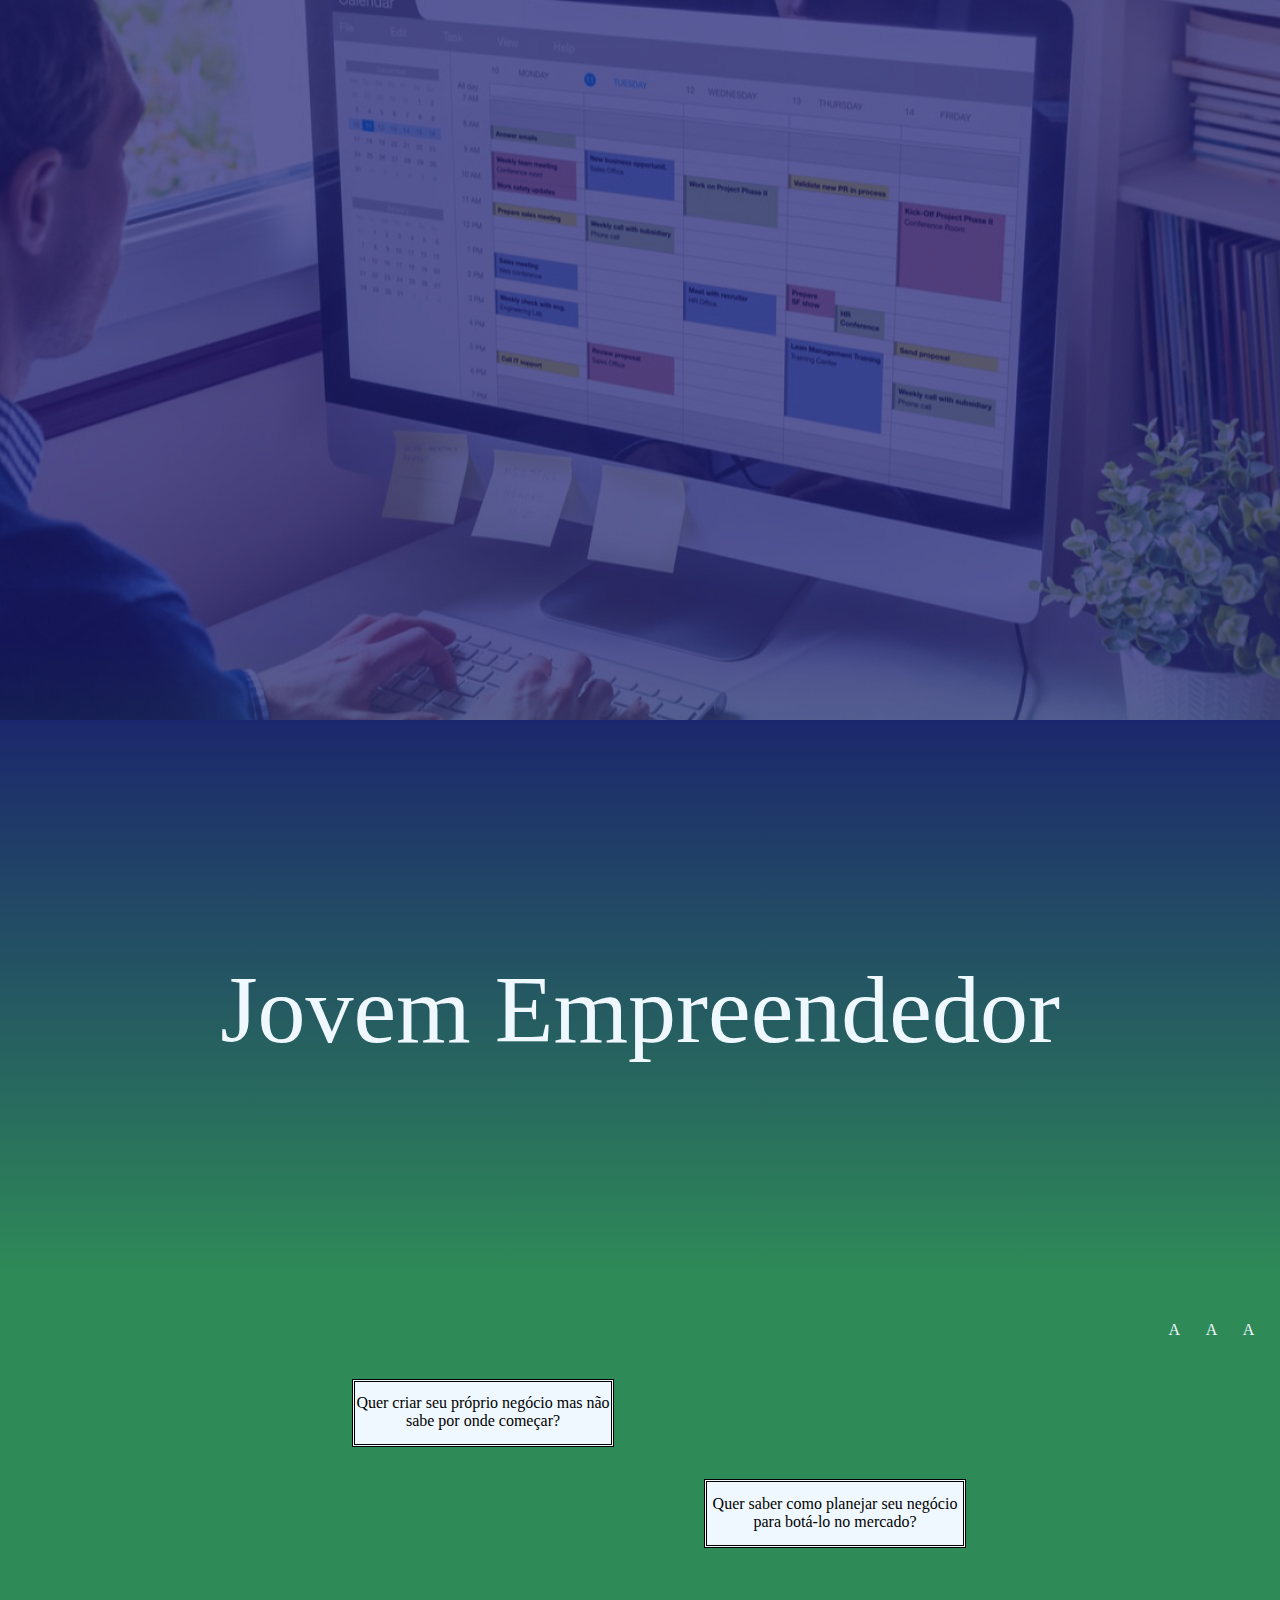
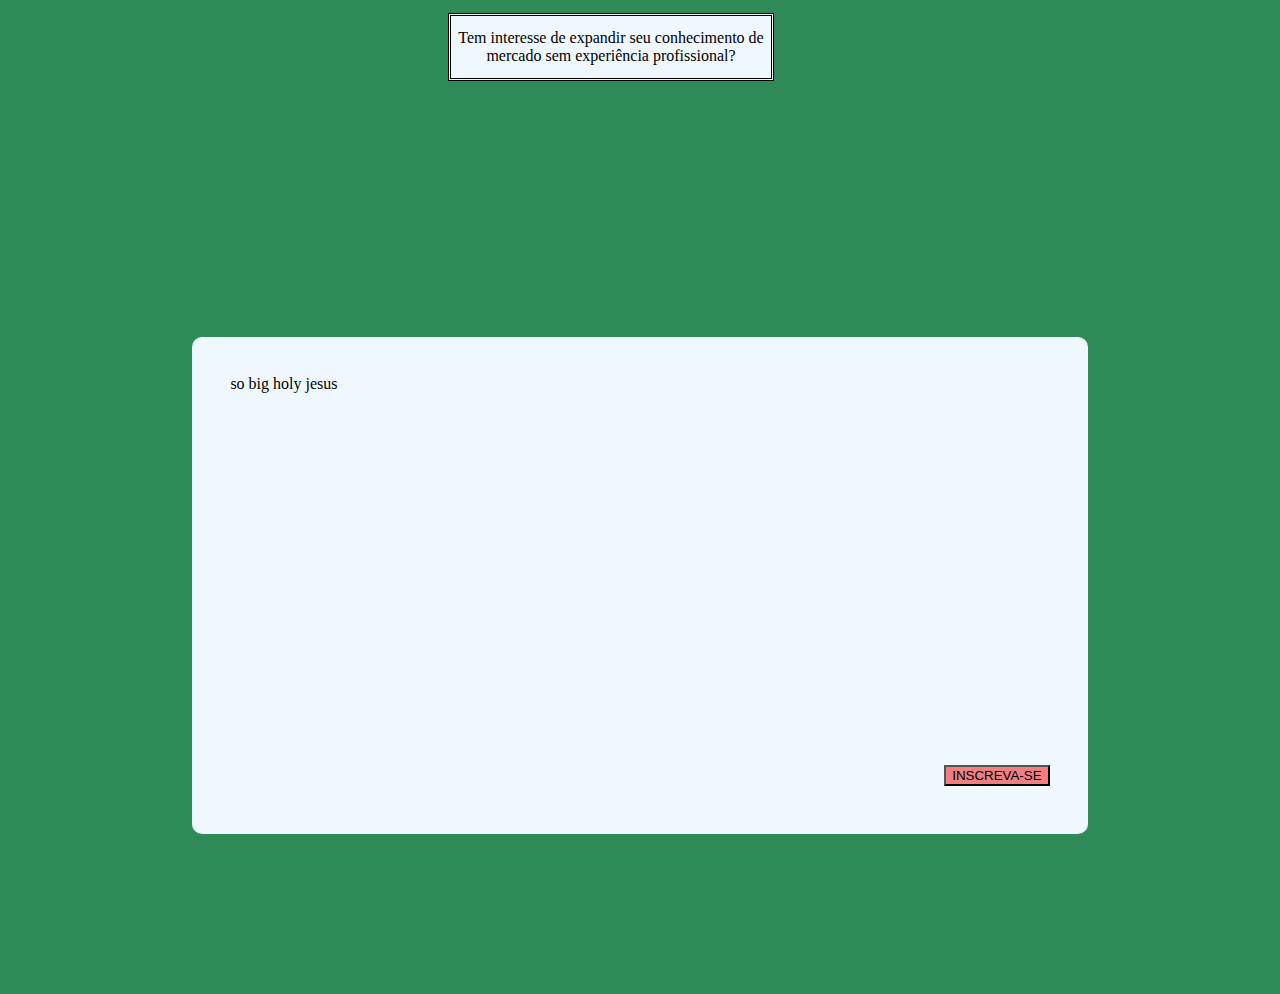
==== index.html @ d76fa829 "Add files via upload" ====
<!DOCTYPE html>
<html>
<head>
<link rel="stylesheet" href="style.css">
</head>
<body>
	<div id="page1">
		<img src="src/slide1.jpg">
		<title>JE</title>
		<div id="titulo">Jovem Empreendedor</div>
		<div id="logoIFC" class="logo"> A </div>
		<div id="logoFAPESC"class="logo"> A </div>
		<div id="logoIFCRIA"class="logo"> A </div>
	
	</div>
	<div id="page2">
		<div id="textbox1" class="textbox">
		Quer criar seu próprio negócio mas não sabe por onde começar?
		</div>
		<div id="textbox2" class="textbox">
		Quer saber como planejar seu negócio para botá-lo no mercado?
		</div>
		<div id="textbox3" class="textbox">
		Tem interesse de expandir seu conhecimento de mercado sem experiência profissional?
		</div>
		
	</div>
	<div id="page3">
	<div id="bigtextbox">
	
	so big holy jesus
	<button id="insc"> INSCREVA-SE </BUTTON>
	</div>
	</div>
</body>
</html>
---- style.css ----
* {
  margin-top: 0;
  margin-bottom: 0;
  margin-right: 0;
  margin-left: 0;
}

body {
  background-color: red;

}

#page1 {
	position:relative;
  background-image: linear-gradient(MidnightBlue, MidnightBlue, SeaGreen);;
  height: 1280px;
  width: 100%;
  	display:inline-block;
}

img {
	opacity: 0.3;

}

/*
  animation-name: slide;
  animation-duration: 12s;

@keyframes slide {
  0%   {background-image: url("src/slide1.jpg");}
  25%  {background-image: url("src/slide2.jpg");}
  50%  {background-image: url("src/slide3.jpg");}
  100% {background-image: url("src/slide1.jpg");}
}*/


#page2 {
  background-color:SeaGreen;
  height: 657px;
  width: 100%;
  	position:static;
}

#page3 {
  background-color:SeaGreen;
  height: 657px;
  width: 100%;
  	position:static;
}

#titulo {
	color: aliceblue;
	  text-align: center;
	  padding-top: 18%;
	  font-size: 600%;
	  position: sticky;
	  z-index:2;
}

.logo{
		color: aliceblue;
		margin-right: 2%;
		DISPLAY: INLINE-BLOCK;
		float: right;
		margin-top: 20%;
	}

.textbox {
 position:relative;
 background-color: aliceblue; 
 width: 20%;
 height: 7.5%;
 border-style: double;
 display: flex;
 text-align: center;
  padding-top: 1%;
}


#textbox1 {	
	left: 27.5%;
	top:15%;

}
	
#textbox2 {	
	left: 55%;
	top:20%;

}
	
#textbox3 {	
	left: 35%;
	top:30%;
	width: 25%;
}

#bigtextbox {
	background-color: aliceblue;
	margin-bottom: 15%;
	margin-left: 15%;
	margin-right: 15%;
	width: 64%;
	height: 64%;
	padding: 3%;
	border-radius: 10px;
}

#insc {
	float: right;
	margin-top: 47.5%;
	background-color: lightcoral;
	 transition-duration: 0.4s;
	   cursor: pointer;
}

#insc:hover {
	 box-shadow: 2px 2px 5px black;
}

#insc:active {
	box-shadow: none;

}
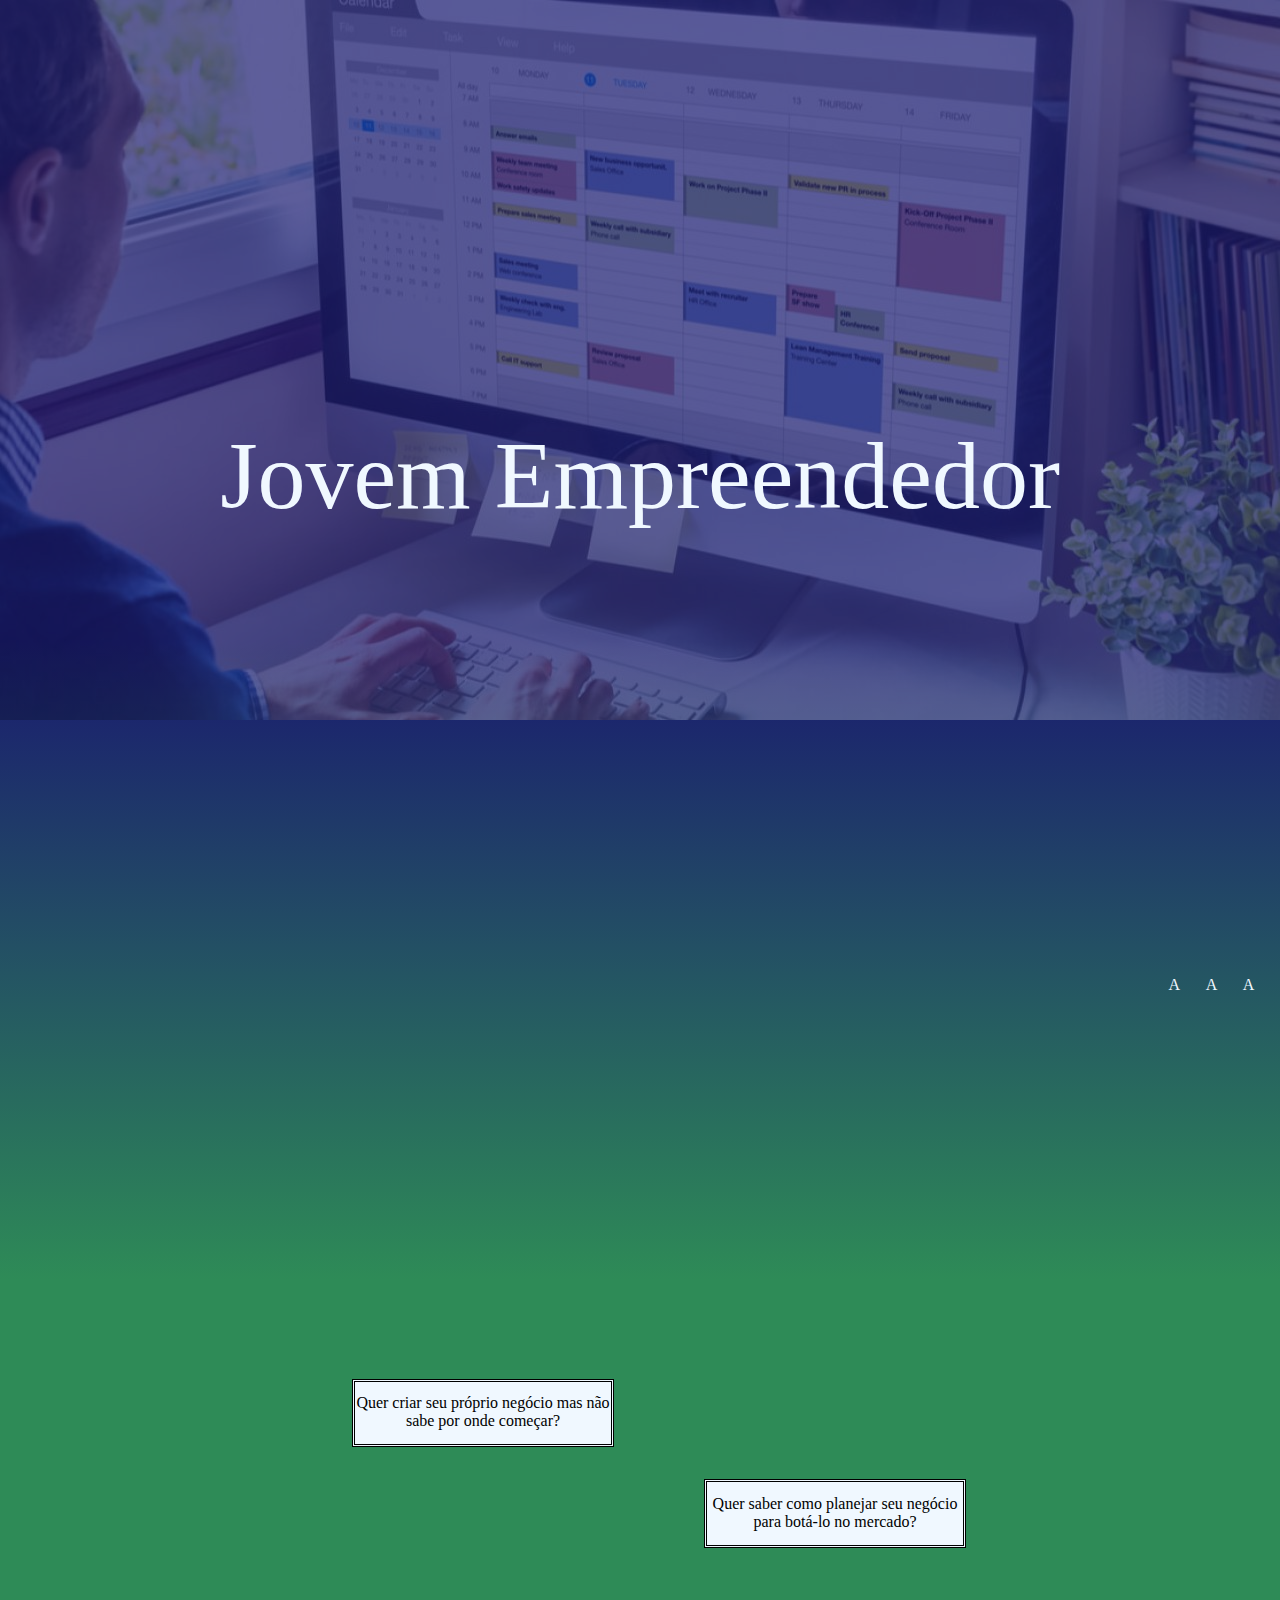
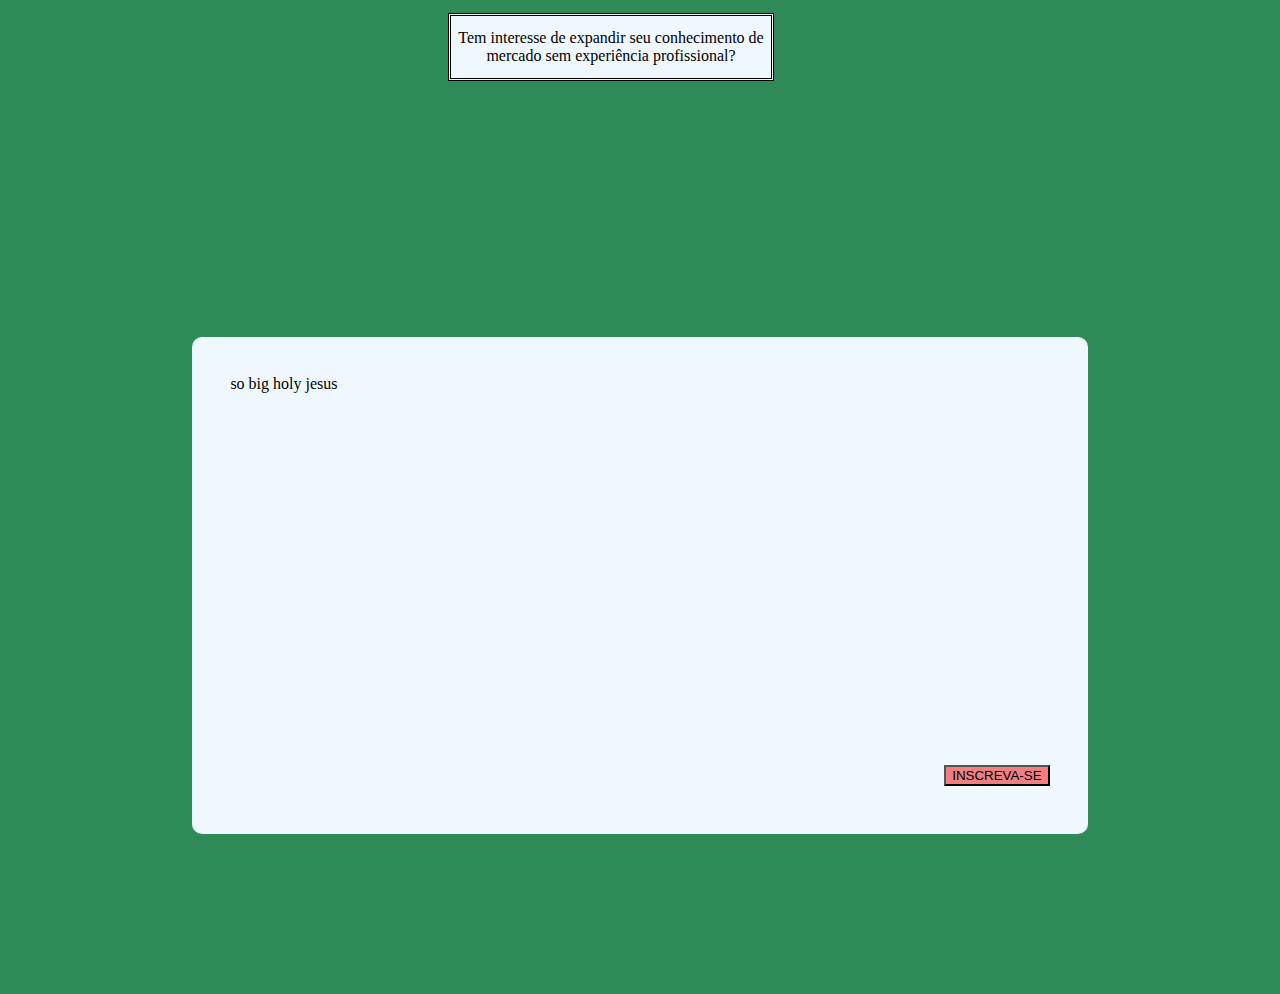
==== commit 5283d504: "Add files via upload" ====
--- a/index.html
+++ b/index.html
@@ -2,12 +2,15 @@
 <html>
 <head>
 <link rel="stylesheet" href="style.css">
+<title>JE</title>
 </head>
 <body>
 	<div id="page1">
-		<img src="src/slide1.jpg">
-		<title>JE</title>
-		<div id="titulo">Jovem Empreendedor</div>
+		<div class="img">
+			<img src="src/slide1.jpg">
+			
+			<div id="titulo">Jovem Empreendedor</div>
+		</div>
 		<div id="logoIFC" class="logo"> A </div>
 		<div id="logoFAPESC"class="logo"> A </div>
 		<div id="logoIFCRIA"class="logo"> A </div>
--- a/style.css
+++ b/style.css
@@ -12,15 +12,20 @@
 
 #page1 {
 	position:relative;
-  background-image: linear-gradient(MidnightBlue, MidnightBlue, SeaGreen);;
+  background-image: linear-gradient(MidnightBlue, MidnightBlue, SeaGreen);
   height: 1280px;
   width: 100%;
   	display:inline-block;
 }
 
+.img {
+	display: flex;
+	justify-content: center;
+	align-items: center;
+}
+
 img {
 	opacity: 0.3;
-
 }
 
 /*
@@ -54,7 +59,7 @@
 	  text-align: center;
 	  padding-top: 18%;
 	  font-size: 600%;
-	  position: sticky;
+	  position: absolute;
 	  z-index:2;
 }
 
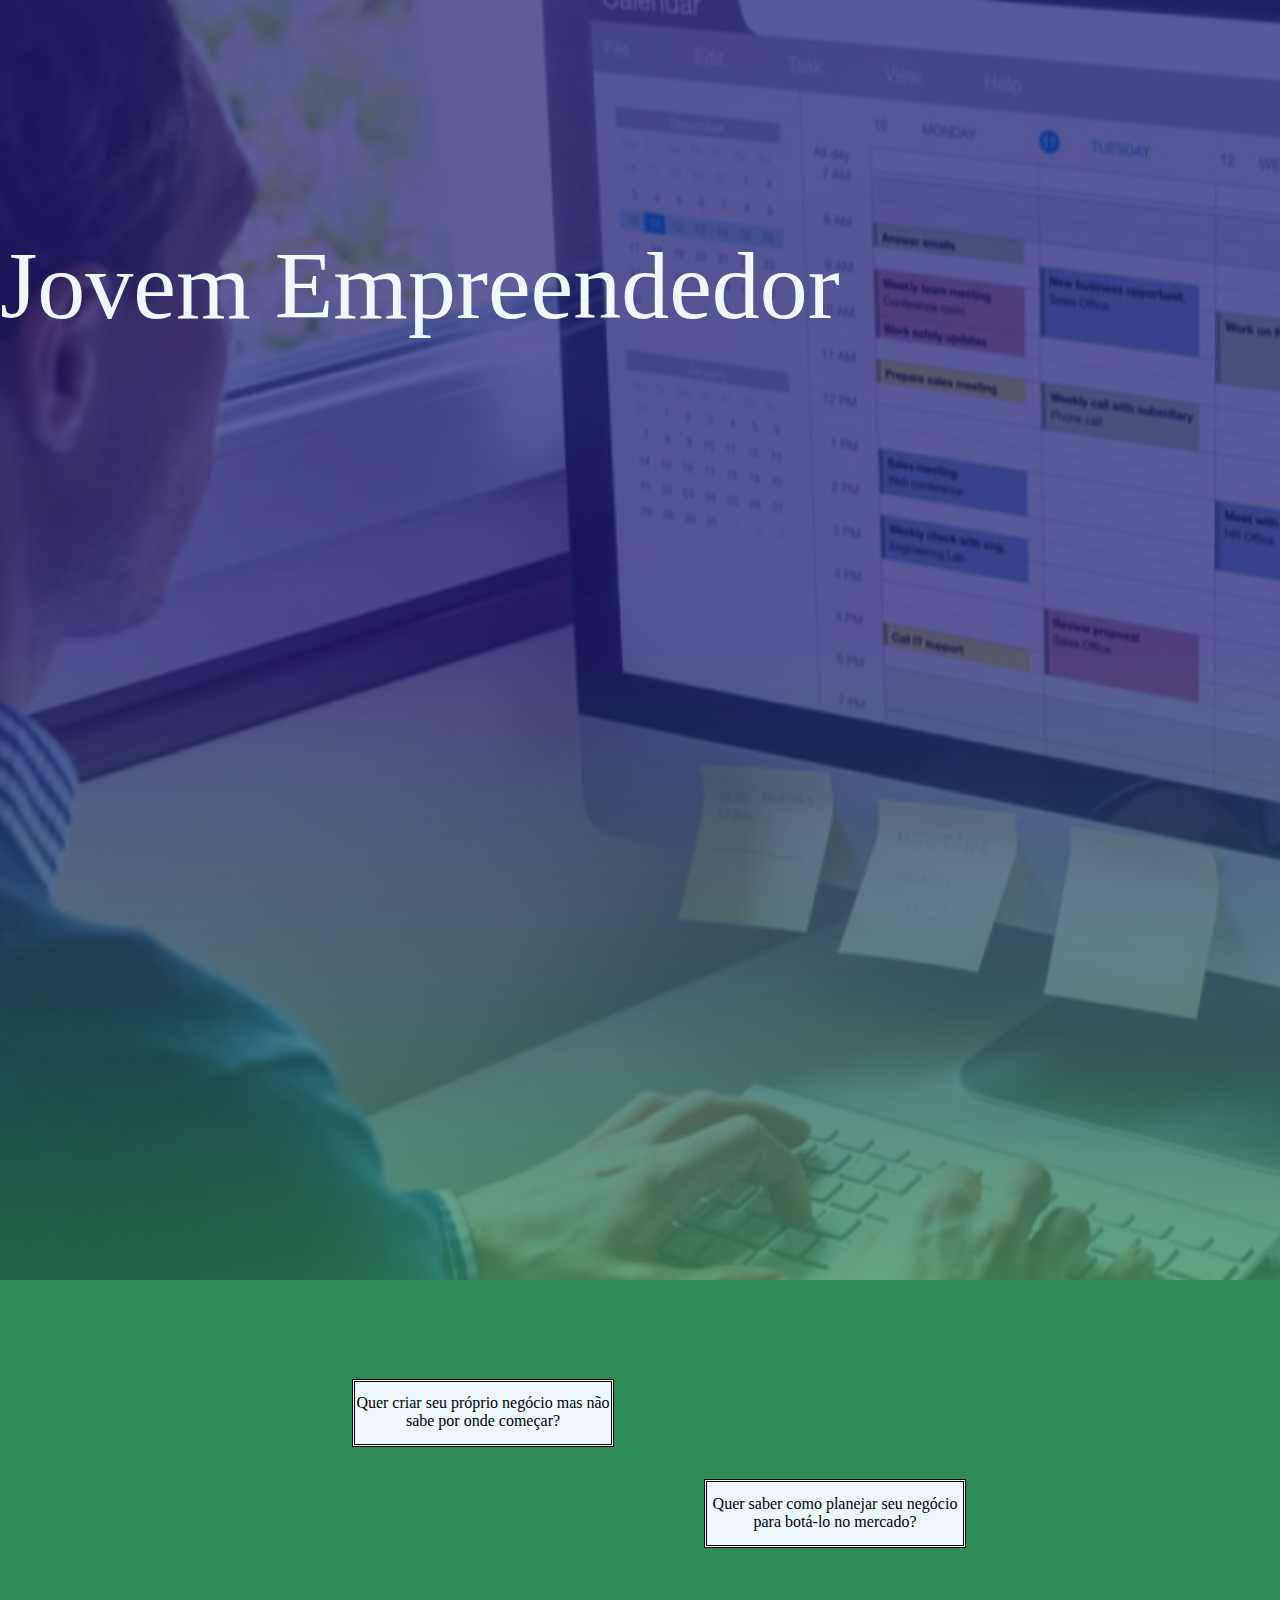
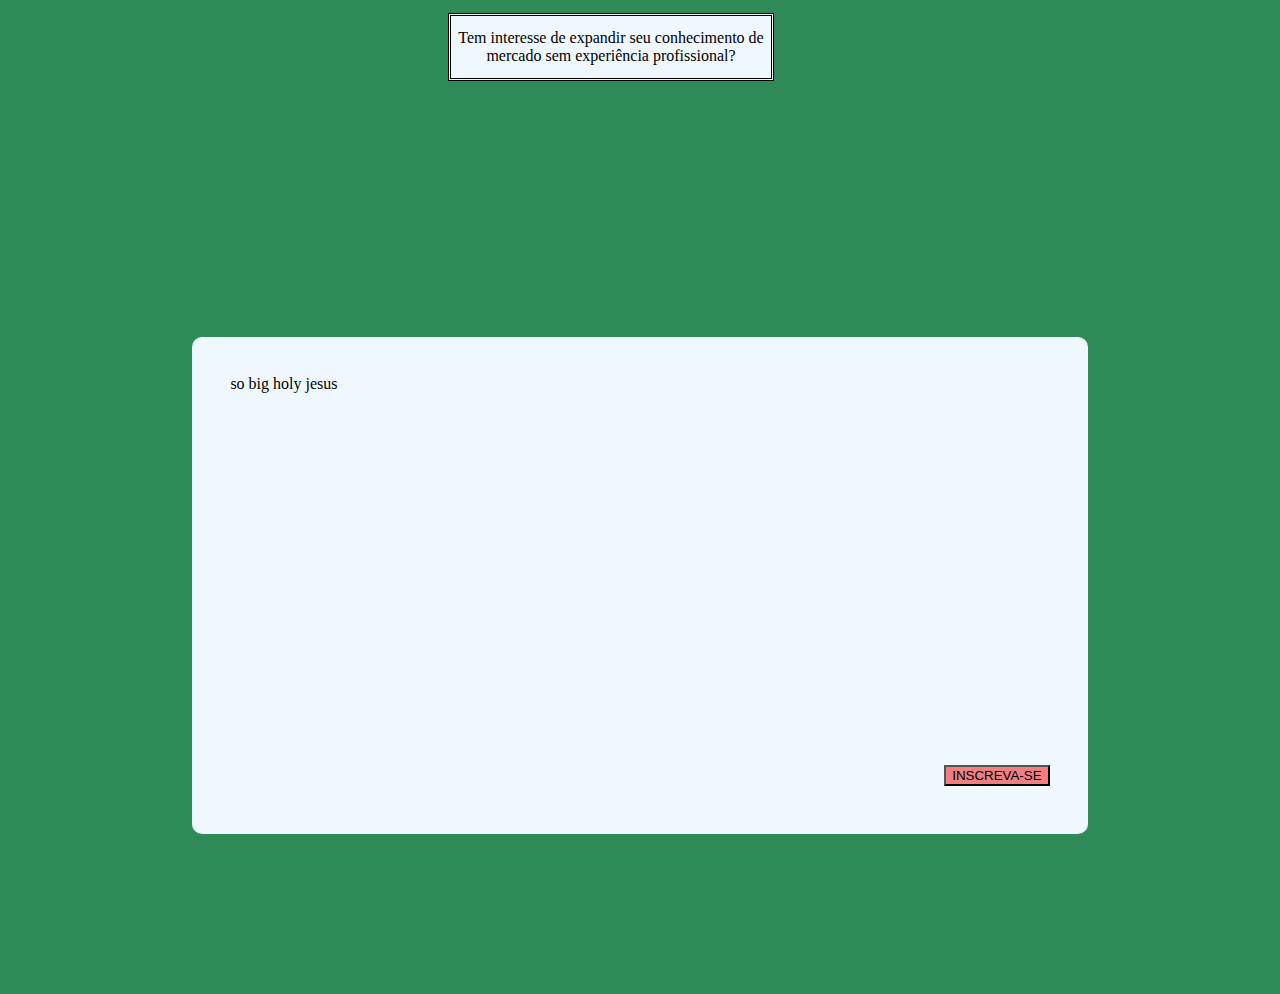
==== commit 3ab75aec: "Add files via upload" ====
--- a/index.html
+++ b/index.html
@@ -6,11 +6,8 @@
 </head>
 <body>
 	<div id="page1">
-		<div class="img">
 			<img src="src/slide1.jpg">
-			
 			<div id="titulo">Jovem Empreendedor</div>
-		</div>
 		<div id="logoIFC" class="logo"> A </div>
 		<div id="logoFAPESC"class="logo"> A </div>
 		<div id="logoIFCRIA"class="logo"> A </div>
--- a/style.css
+++ b/style.css
@@ -15,13 +15,7 @@
   background-image: linear-gradient(MidnightBlue, MidnightBlue, SeaGreen);
   height: 1280px;
   width: 100%;
-  	display:inline-block;
-}
-
-.img {
-	display: flex;
-	justify-content: center;
-	align-items: center;
+  	display:flex;
 }
 
 img {
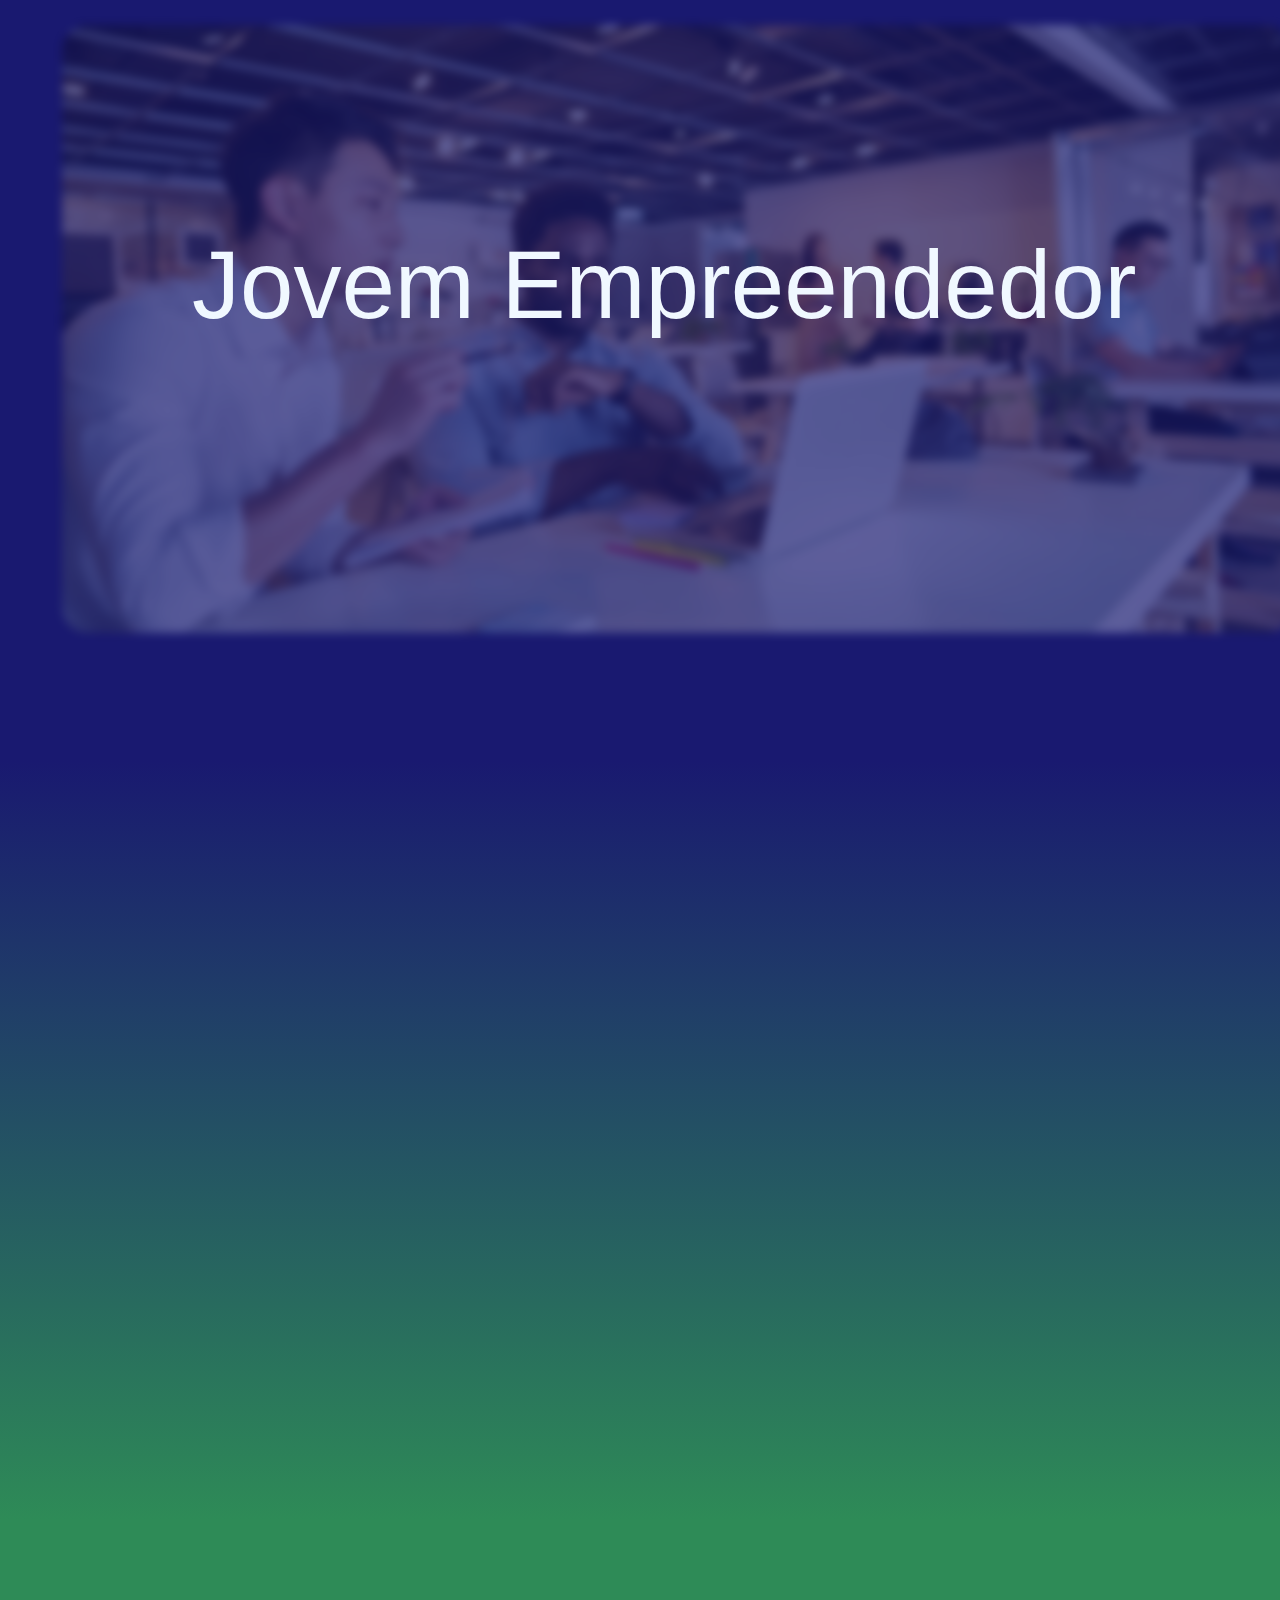
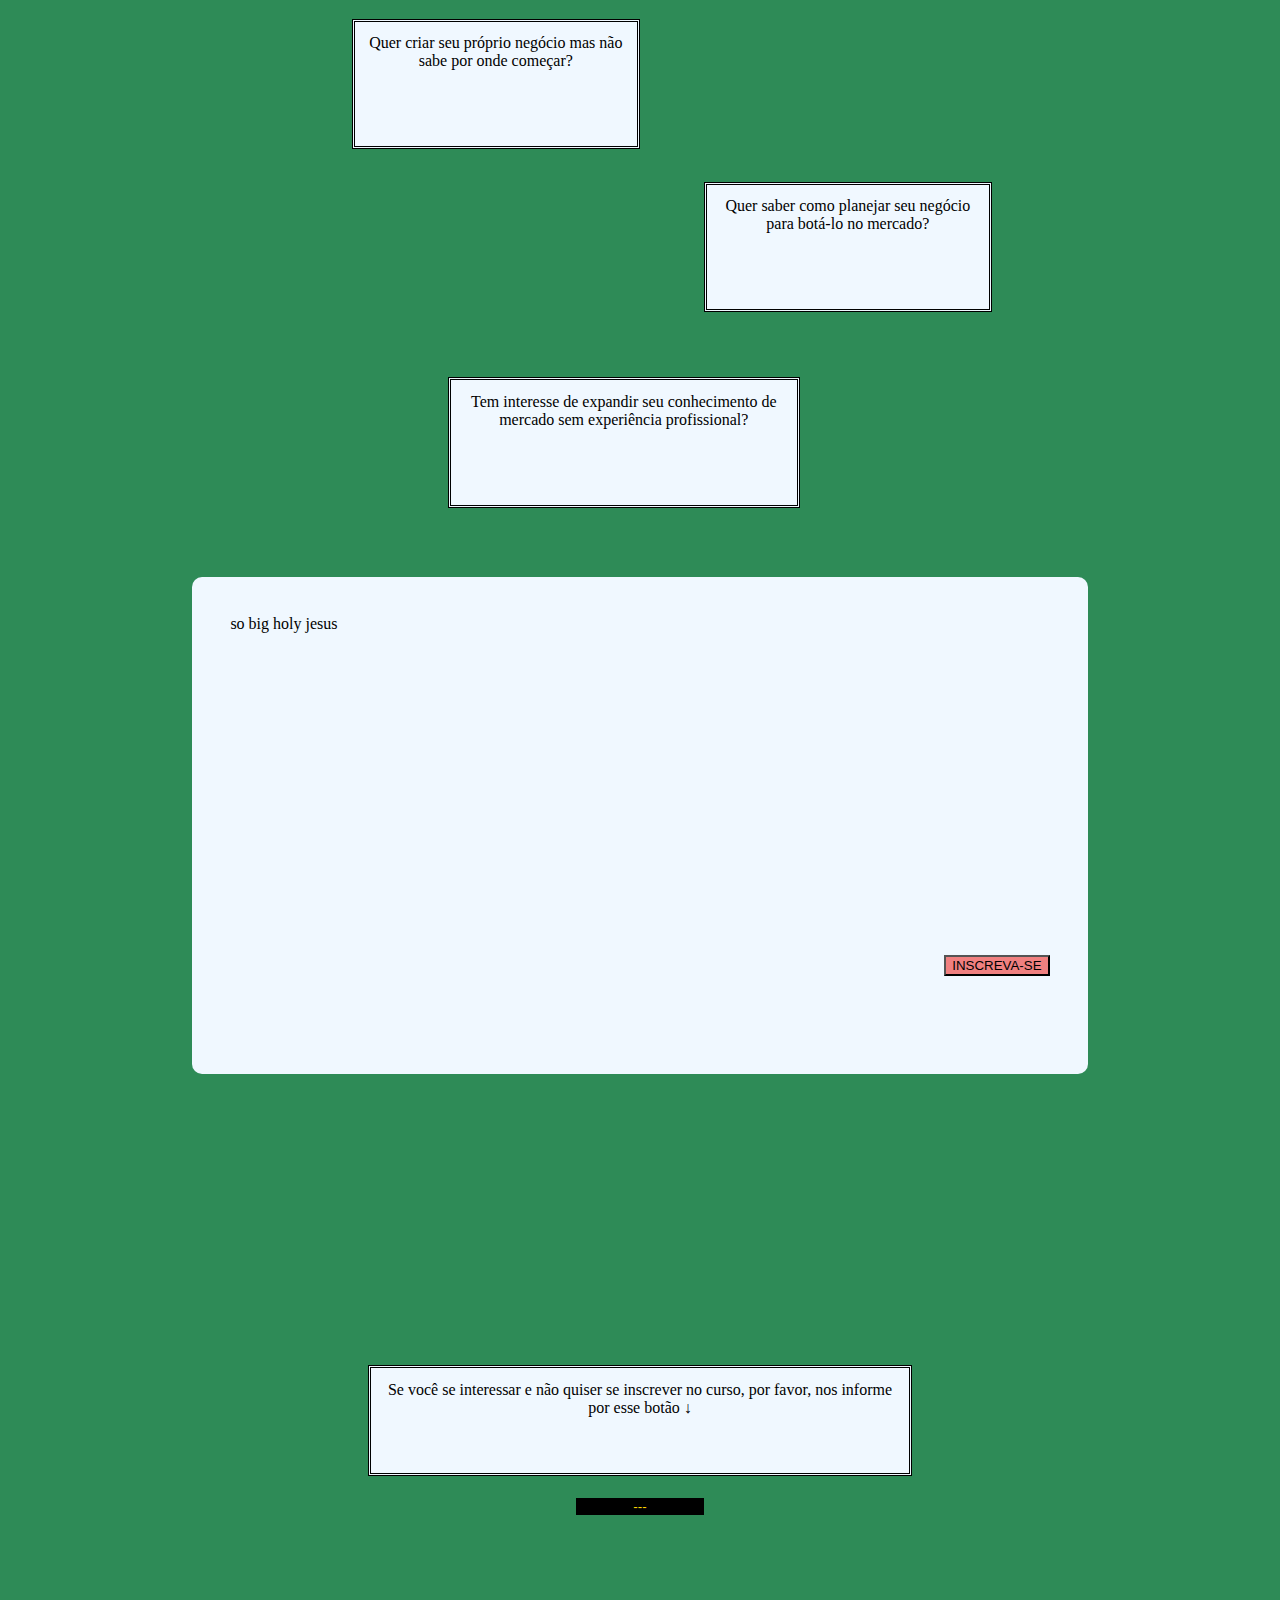
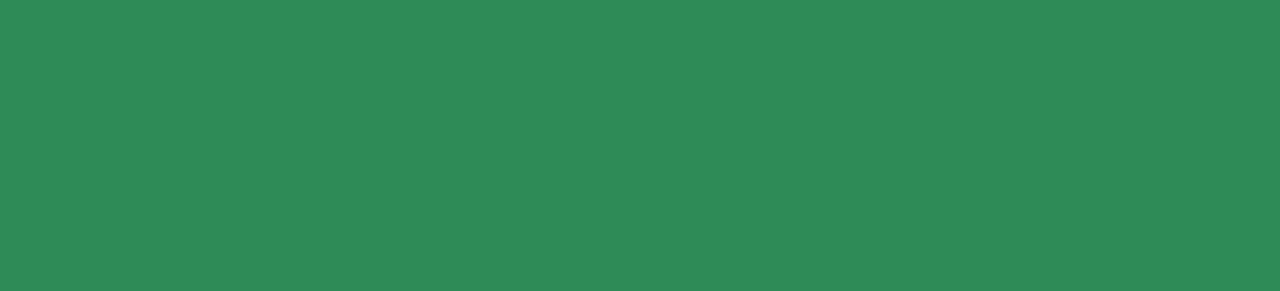
==== commit 1a32b00c: "Add files via upload" ====
--- a/index.html
+++ b/index.html
@@ -1,17 +1,22 @@
 <!DOCTYPE html>
 <html>
 <head>
+<meta charset="UTF-8">
+<meta nome="viewport" content="width=device-width, initial scale=1">
 <link rel="stylesheet" href="style.css">
+<link rel="scriptsheet" href="script.js">
+  <link rel="stylesheet" href="https://www.w3schools.com/w3css/3/w3.css">
+  <link rel="stylesheet" href="https://cdnjs.cloudflare.com/ajax/libs/font-awesome/4.6.3/css/font-awesome.min.css">
 <title>JE</title>
 </head>
 <body>
 	<div id="page1">
-			<img src="src/slide1.jpg">
+	<section>
+			<img src="src/slide3.jpeg" class="mySlides fade">
+			<img src="src/slide2.jpg" class="mySlides fade">
+			<img src="src/slide1.jpg" class="mySlides fade">
+			</section>
 			<div id="titulo">Jovem Empreendedor</div>
-		<div id="logoIFC" class="logo"> A </div>
-		<div id="logoFAPESC"class="logo"> A </div>
-		<div id="logoIFCRIA"class="logo"> A </div>
-	
 	</div>
 	<div id="page2">
 		<div id="textbox1" class="textbox">
@@ -32,5 +37,26 @@
 	<button id="insc"> INSCREVA-SE </BUTTON>
 	</div>
 	</div>
+	<div id="page4">
+	<div id="feedback">
+	Se você se interessar e não quiser se inscrever no curso, por favor, nos informe por esse botão &darr;
+	</div>
+	<button id="feedbutton"> --- </button>
+	</div>
+	<script>
+	let slideIndex = 0;
+showSlides();
+
+function showSlides() {
+  let i;
+  let slides = document.getElementsByClassName("mySlides");
+  for (i = 0; i < slides.length; i++) {
+    slides[i].style.display = "none";
+  }
+  slideIndex++;
+  if (slideIndex > slides.length) {slideIndex = 1}
+  slides[slideIndex-1].style.display = "block";
+  setTimeout(showSlides, 2000); // Change image every 2 seconds
+}</script>
 </body>
 </html>--- a/style.css
+++ b/style.css
@@ -13,26 +13,10 @@
 #page1 {
 	position:relative;
   background-image: linear-gradient(MidnightBlue, MidnightBlue, SeaGreen);
-  height: 1280px;
+  height: 1520px;
   width: 100%;
   	display:flex;
 }
-
-img {
-	opacity: 0.3;
-}
-
-/*
-  animation-name: slide;
-  animation-duration: 12s;
-
-@keyframes slide {
-  0%   {background-image: url("src/slide1.jpg");}
-  25%  {background-image: url("src/slide2.jpg");}
-  50%  {background-image: url("src/slide3.jpg");}
-  100% {background-image: url("src/slide1.jpg");}
-}*/
-
 
 #page2 {
   background-color:SeaGreen;
@@ -48,34 +32,34 @@
   	position:static;
 }
 
+#page4 {
+  background-color:SeaGreen;
+  height: 657px;
+  width: 100%;
+  	position:static;
+}
+
 #titulo {
 	color: aliceblue;
 	  text-align: center;
 	  padding-top: 18%;
+	  padding-left: 15%;
 	  font-size: 600%;
 	  position: absolute;
 	  z-index:2;
+	   font-family: Arial, Helvetica, sans-serif;
 }
-
-.logo{
-		color: aliceblue;
-		margin-right: 2%;
-		DISPLAY: INLINE-BLOCK;
-		float: right;
-		margin-top: 20%;
-	}
 
 .textbox {
  position:relative;
  background-color: aliceblue; 
  width: 20%;
- height: 7.5%;
+ height: 15%;
  border-style: double;
  display: flex;
  text-align: center;
-  padding-top: 1%;
+  padding: 1%;
 }
-
 
 #textbox1 {	
 	left: 27.5%;
@@ -108,7 +92,7 @@
 
 #insc {
 	float: right;
-	margin-top: 47.5%;
+	margin-top: 41.5%;
 	background-color: lightcoral;
 	 transition-duration: 0.4s;
 	   cursor: pointer;
@@ -121,4 +105,49 @@
 #insc:active {
 	box-shadow: none;
 
-}+}
+
+img {
+	opacity: 0.3;
+	height: 40%;
+	width: 1230px;
+	margin-top: 2%;
+	margin-left:5%;
+	border-radius: 25px;
+	filter: blur(5px);
+	display:flex;
+}
+
+#feedback {
+	position:relative;
+ background-color: aliceblue; 
+ width: 40%;
+ height: 12%;
+ border-style: double;
+ display: flex;
+ text-align: center;
+  padding: 1%;
+  margin:auto;
+  top:20%;
+}
+
+#feedbutton {
+	width: 10%;
+	margin-left:45%;
+	margin-top: 12%;
+	background-color: black;
+	color: gold;
+	 transition-duration: 0.4s;
+	   cursor: pointer;
+	   border: none;
+}
+
+
+#feedbutton:hover {
+	 box-shadow: 2px 2px 5px black;
+}
+
+#feedbutton:active {
+	box-shadow: none;
+
+}
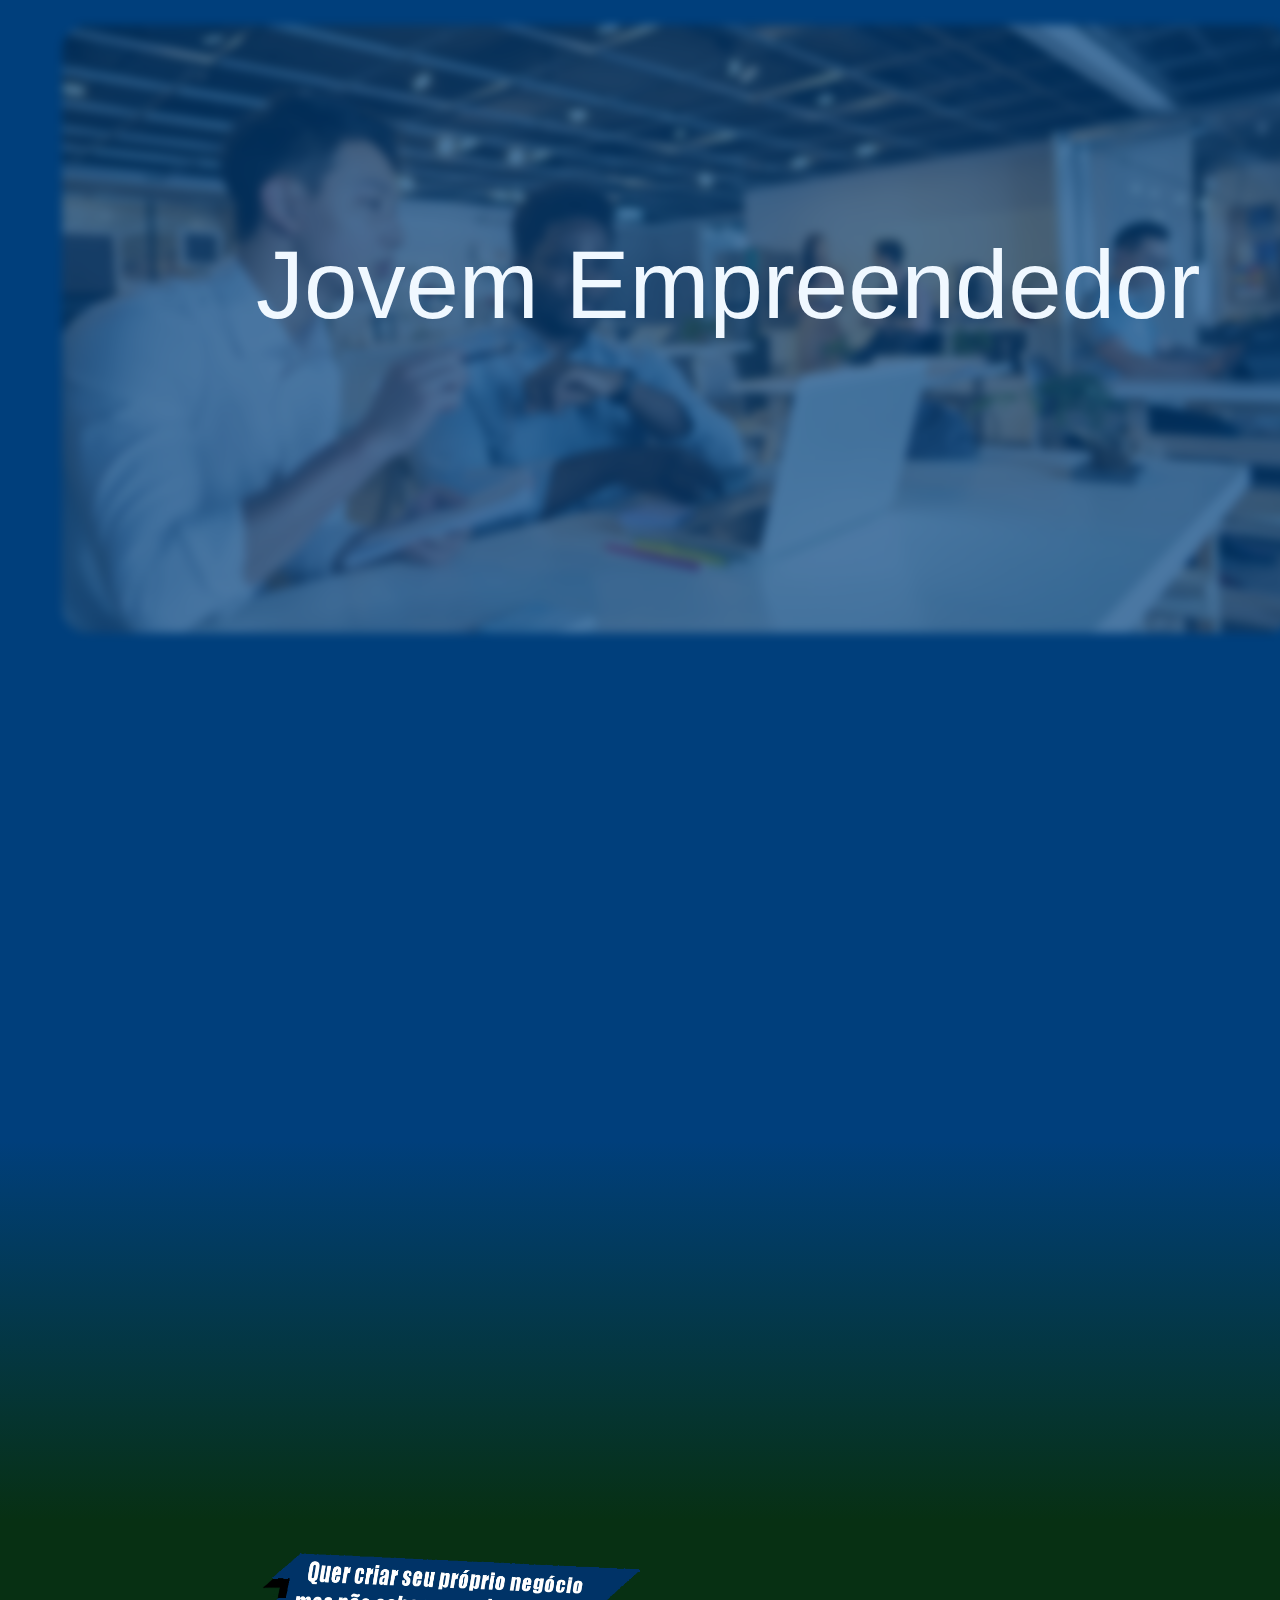
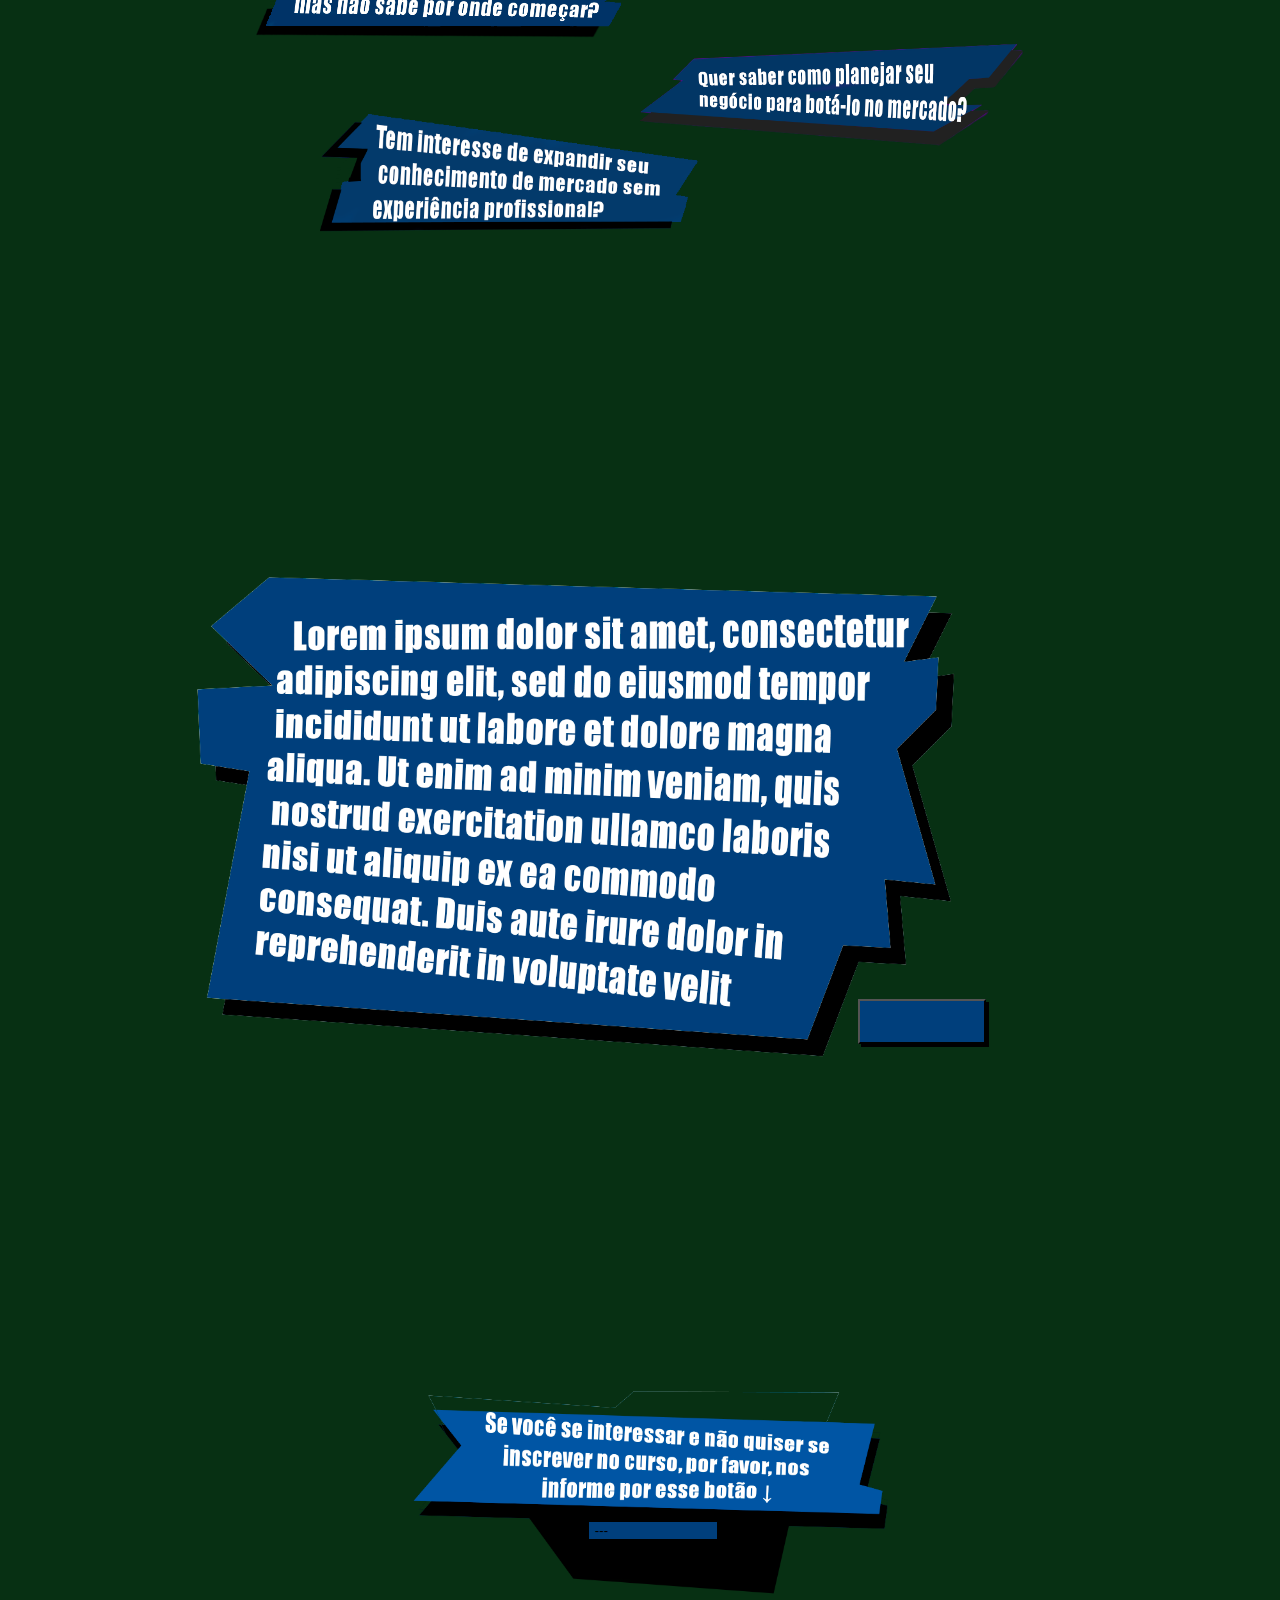
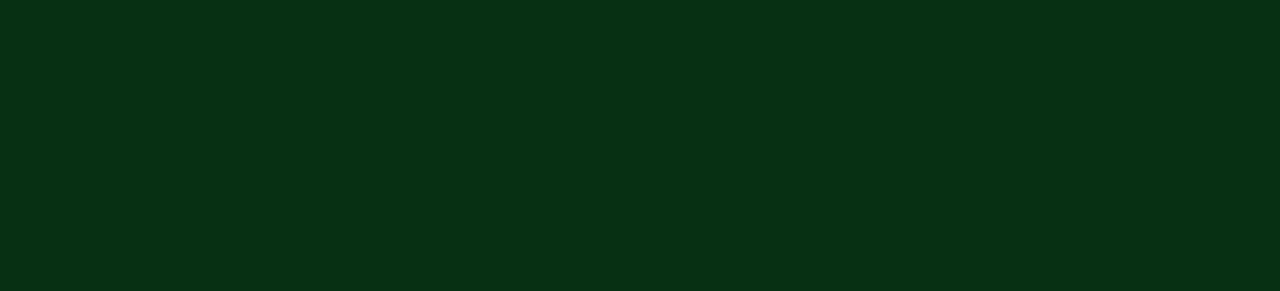
==== commit c14655d4: "Add files via upload" ====
--- a/index.html
+++ b/index.html
@@ -19,29 +19,19 @@
 			<div id="titulo">Jovem Empreendedor</div>
 	</div>
 	<div id="page2">
-		<div id="textbox1" class="textbox">
-		Quer criar seu próprio negócio mas não sabe por onde começar?
-		</div>
-		<div id="textbox2" class="textbox">
-		Quer saber como planejar seu negócio para botá-lo no mercado?
-		</div>
-		<div id="textbox3" class="textbox">
-		Tem interesse de expandir seu conhecimento de mercado sem experiência profissional?
-		</div>
-		
+		<img src="src/text1.png" alt="" id="textbox1" class="textbox">
+		<img src="src/text2.png" alt="" id="textbox2" class="textbox">
+		<img src="src/text3.png" alt="" id="textbox3" class="textbox">
 	</div>
-	<div id="page3">
-	<div id="bigtextbox">
-	
-	so big holy jesus
-	<button id="insc"> INSCREVA-SE </BUTTON>
-	</div>
+	<div id="page3">	
+		<a href="https://forms.gle/k9pA5YSjfwDu7pjx6"><button id="insc"> </BUTTON>
+		</a>
+		<img src="src/bigtext.png" id="bigtextbox">
 	</div>
 	<div id="page4">
-	<div id="feedback">
-	Se você se interessar e não quiser se inscrever no curso, por favor, nos informe por esse botão &darr;
-	</div>
-	<button id="feedbutton"> --- </button>
+	<a href="https://forms.gle/ik1nwFAZx5Fnaccj7"><button id="feedbutton"> --- </button>
+	</a>
+	<img src="src/questionario.png" id="feedback">
 	</div>
 	<script>
 	let slideIndex = 0;
--- a/style.css
+++ b/style.css
@@ -12,28 +12,28 @@
 
 #page1 {
 	position:relative;
-  background-image: linear-gradient(MidnightBlue, MidnightBlue, SeaGreen);
+  background-image: linear-gradient(#003f7c, #003f7c,#003f7c,#003f7c, #073013);
   height: 1520px;
   width: 100%;
   	display:flex;
 }
 
 #page2 {
-  background-color:SeaGreen;
+  background-color:#073013;
   height: 657px;
   width: 100%;
   	position:static;
 }
 
 #page3 {
-  background-color:SeaGreen;
+  background-color:#073013;
   height: 657px;
   width: 100%;
   	position:static;
 }
 
 #page4 {
-  background-color:SeaGreen;
+  background-color:#073013;
   height: 657px;
   width: 100%;
   	position:static;
@@ -43,71 +43,66 @@
 	color: aliceblue;
 	  text-align: center;
 	  padding-top: 18%;
-	  padding-left: 15%;
+	  padding-left: 20%;
 	  font-size: 600%;
 	  position: absolute;
 	  z-index:2;
-	   font-family: Arial, Helvetica, sans-serif;
+	   font-family: Impact, sans-serif;
 }
 
 .textbox {
  position:relative;
- background-color: aliceblue; 
- width: 20%;
- height: 15%;
- border-style: double;
  display: flex;
- text-align: center;
-  padding: 1%;
+ width: 30%;
+ height: auto;
 }
 
 #textbox1 {	
-	left: 27.5%;
-	top:15%;
+	left: 20%;
+	top:5%;
 
 }
 	
 #textbox2 {	
-	left: 55%;
-	top:20%;
-
+	left: 50%;
+	top:5%;
 }
 	
 #textbox3 {	
-	left: 35%;
-	top:30%;
-	width: 25%;
+	left: 25%;
 }
 
 #bigtextbox {
-	background-color: aliceblue;
-	margin-bottom: 15%;
-	margin-left: 15%;
-	margin-right: 15%;
-	width: 64%;
-	height: 64%;
-	padding: 3%;
-	border-radius: 10px;
+ position:relative;
+ display: flex;
+ width: 60%;
+ height: auto;
+left: 15%
 }
 
 #insc {
-	float: right;
-	margin-top: 41.5%;
-	background-color: lightcoral;
+	height: 5%;
+	width:10%;
+	background-color: #003f7c;
 	 transition-duration: 0.4s;
 	   cursor: pointer;
+	   margin-left: 67%;
+	display:flex;
+	position: absolute;
+	margin-top: 33%;
+	z-index: 2;
+	box-shadow: 3px 3px black;
 }
 
 #insc:hover {
-	 box-shadow: 2px 2px 5px black;
+	 box-shadow: 0 0 black;
 }
 
 #insc:active {
-	box-shadow: none;
-
+	box-shadow: 3px 3px black;
 }
 
-img {
+.mySlides {
 	opacity: 0.3;
 	height: 40%;
 	width: 1230px;
@@ -120,34 +115,32 @@
 
 #feedback {
 	position:relative;
- background-color: aliceblue; 
  width: 40%;
- height: 12%;
- border-style: double;
  display: flex;
  text-align: center;
   padding: 1%;
-  margin:auto;
   top:20%;
+  left: 30%;
 }
 
 #feedbutton {
+	display:flex;
+	position: absolute;
+	margin-top: 22.5%;
+	z-index: 2;
 	width: 10%;
-	margin-left:45%;
-	margin-top: 12%;
-	background-color: black;
-	color: gold;
+	margin-left:46%;
+	background-color: #003f7c;
 	 transition-duration: 0.4s;
 	   cursor: pointer;
 	   border: none;
+	   	box-shadow: 3px 3px black;
 }
 
-
 #feedbutton:hover {
-	 box-shadow: 2px 2px 5px black;
+	 box-shadow: 0 0 black;
 }
 
 #feedbutton:active {
-	box-shadow: none;
-
-}
+	box-shadow: 3px 3px black;
+}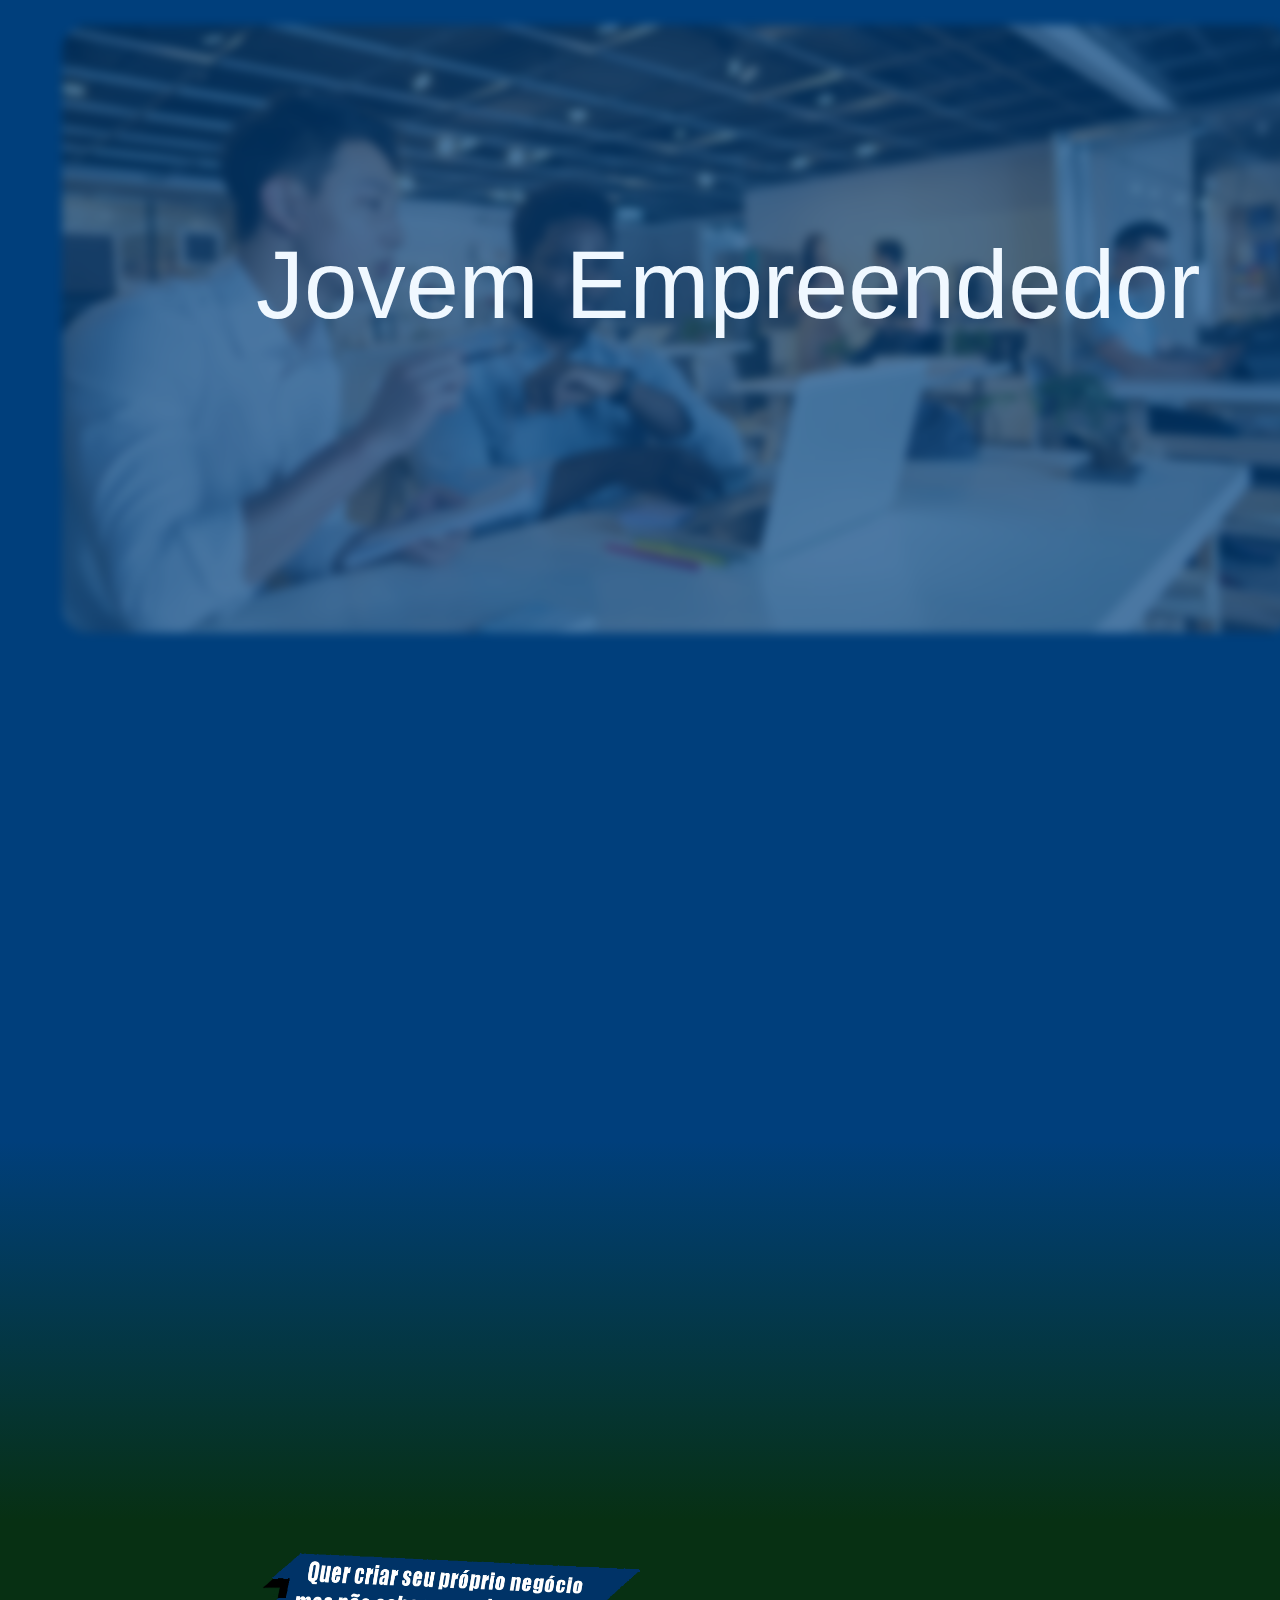
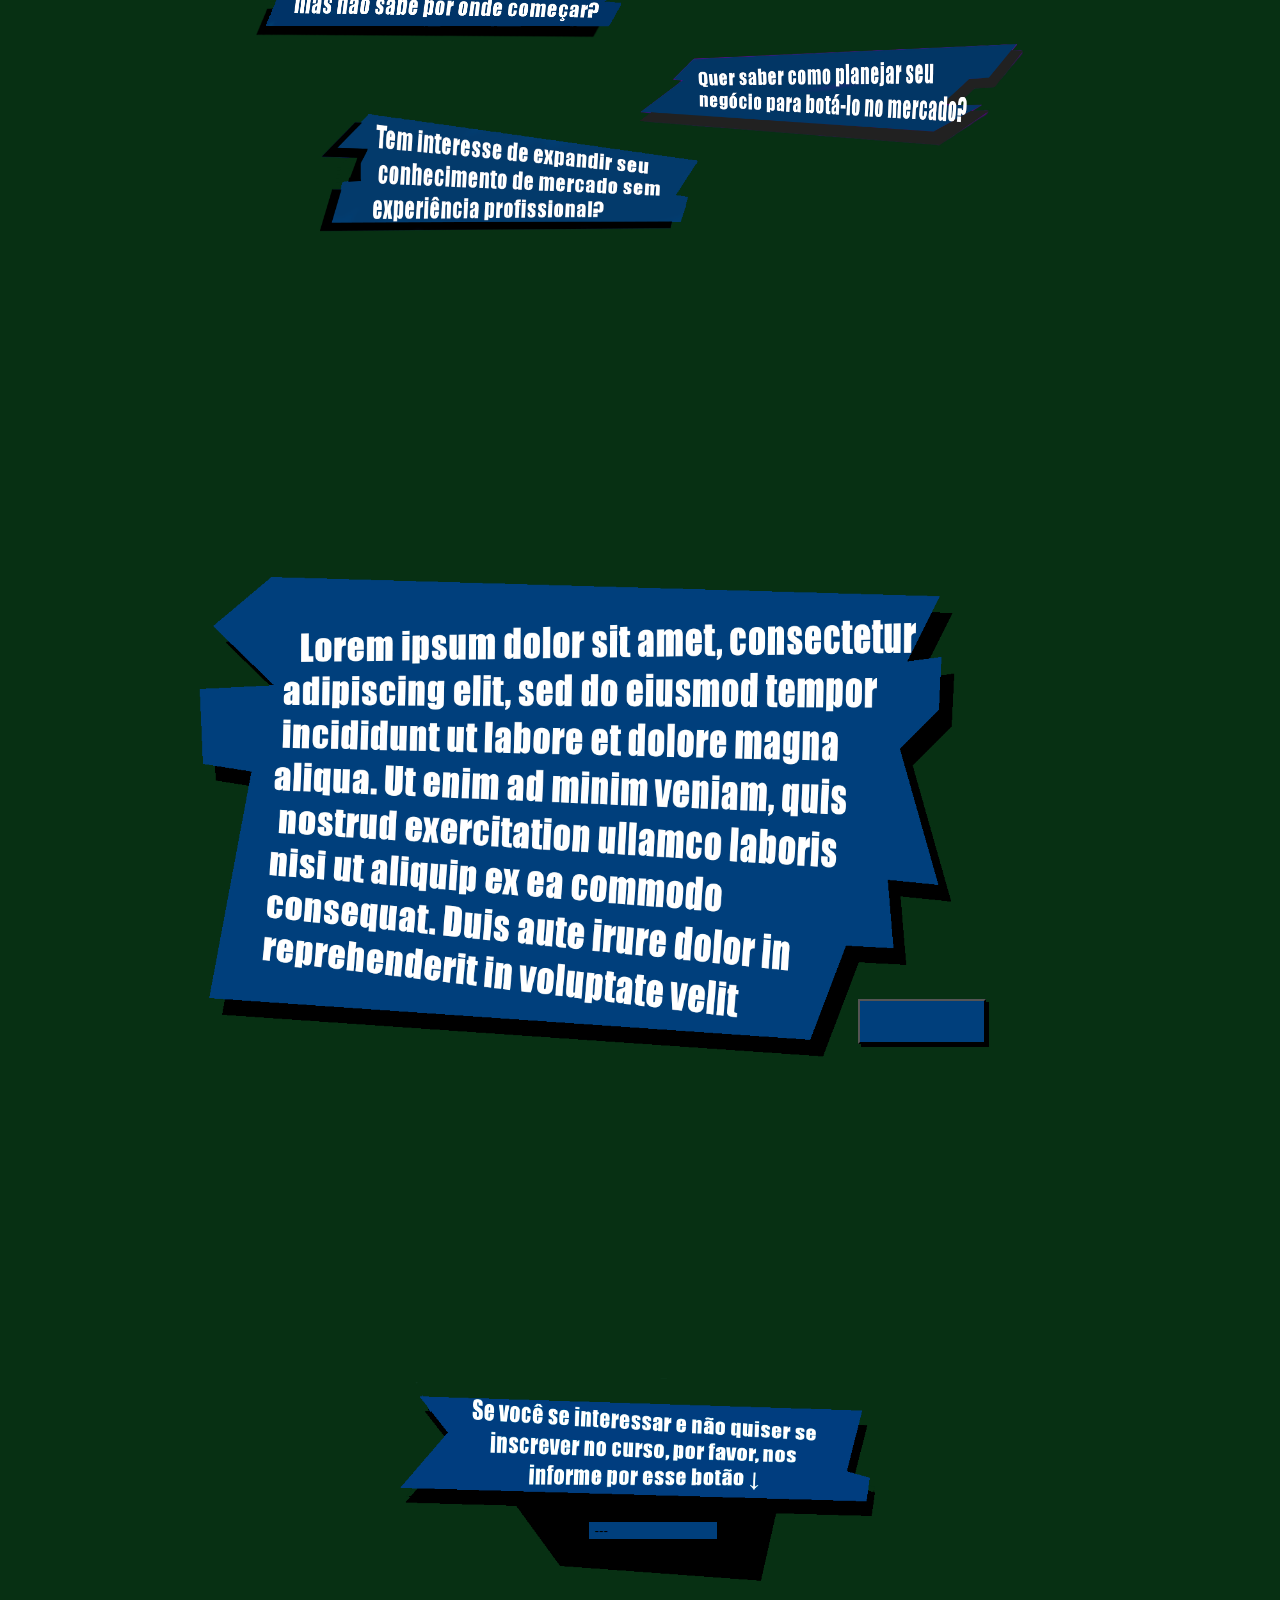
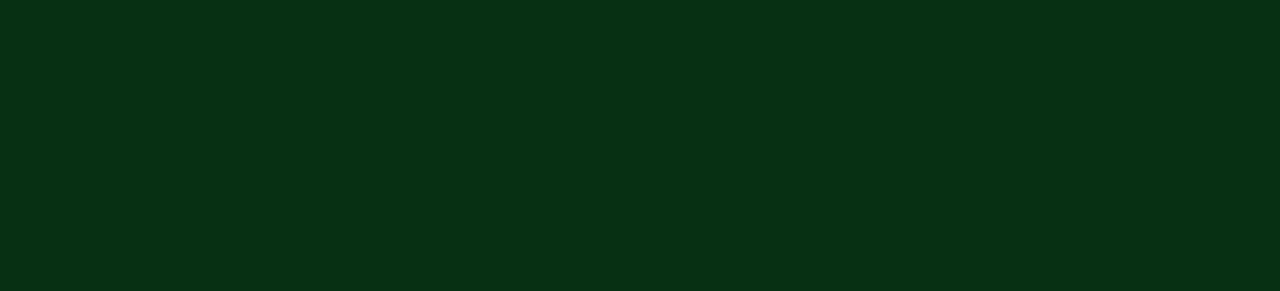
==== commit d8918945: "Add files via upload" ====
--- a/index.html
+++ b/index.html
@@ -3,7 +3,7 @@
 <head>
 <meta charset="UTF-8">
 <meta nome="viewport" content="width=device-width, initial scale=1">
-<link rel="stylesheet" href="style.css">
+<link rel="stylesheet" href="main.css">
 <link rel="scriptsheet" href="script.js">
   <link rel="stylesheet" href="https://www.w3schools.com/w3css/3/w3.css">
   <link rel="stylesheet" href="https://cdnjs.cloudflare.com/ajax/libs/font-awesome/4.6.3/css/font-awesome.min.css">
--- a/main.css
+++ b/main.css
@@ -0,0 +1,144 @@
+* {
+  margin-top: 0;
+  margin-bottom: 0;
+  margin-right: 0;
+  margin-left: 0;
+}
+
+body {
+  background-color: red;
+
+}
+
+#page1 {
+	position:relative;
+  background-image: linear-gradient(#003f7c, #003f7c,#003f7c,#003f7c, #073013);
+  height: 1520px;
+  width: 100%;
+  	display:flex;
+}
+
+#page2 {
+  background-color:#073013;
+  height: 657px;
+  width: 100%;
+  	position:static;
+}
+
+#page3 {
+  background-color:#073013;
+  height: 657px;
+  width: 100%;
+  	position:static;
+}
+
+#page4 {
+  background-color:#073013;
+  height: 657px;
+  width: 100%;
+  	position:static;
+}
+
+#titulo {
+	color: aliceblue;
+	  text-align: center;
+	  padding-top: 18%;
+	  padding-left: 20%;
+	  font-size: 600%;
+	  position: absolute;
+	  z-index:2;
+	   font-family: Impact, sans-serif;
+}
+
+.textbox {
+ position:relative;
+ display: flex;
+ width: 30%;
+ height: auto;
+}
+
+#textbox1 {	
+	left: 20%;
+	top:5%;
+
+}
+	
+#textbox2 {	
+	left: 50%;
+	top:5%;
+}
+	
+#textbox3 {	
+	left: 25%;
+}
+
+#bigtextbox {
+ position:relative;
+ display: flex;
+ width: 60%;
+ height: auto;
+left: 15%
+}
+
+#insc {
+	height: 5%;
+	width:10%;
+	background-color: #003f7c;
+	 transition-duration: 0.4s;
+	   cursor: pointer;
+	   margin-left: 67%;
+	display:flex;
+	position: absolute;
+	margin-top: 33%;
+	z-index: 2;
+	box-shadow: 3px 3px black;
+}
+
+#insc:hover {
+	 box-shadow: 0 0 black;
+}
+
+#insc:active {
+	box-shadow: 3px 3px black;
+}
+
+.mySlides {
+	opacity: 0.3;
+	height: 40%;
+	width: 1230px;
+	margin-top: 2%;
+	margin-left:5%;
+	border-radius: 25px;
+	filter: blur(5px);
+	display:flex;
+}
+
+#feedback {
+	position:relative;
+ width: 40%;
+ display: flex;
+  top:20%;
+  left: 30%;
+}
+
+#feedbutton {
+	display:flex;
+	position: absolute;
+	margin-top: 22.5%;
+	z-index: 2;
+	width: 10%;
+	margin-left:46%;
+	background-color: #003f7c;
+	 transition-duration: 0.4s;
+	   cursor: pointer;
+	   border: none;
+	   	box-shadow: 3px 3px black;
+}
+
+#feedbutton:hover {
+	 box-shadow: 0 0 black;
+}
+
+#feedbutton:active {
+	box-shadow: 3px 3px black;
+}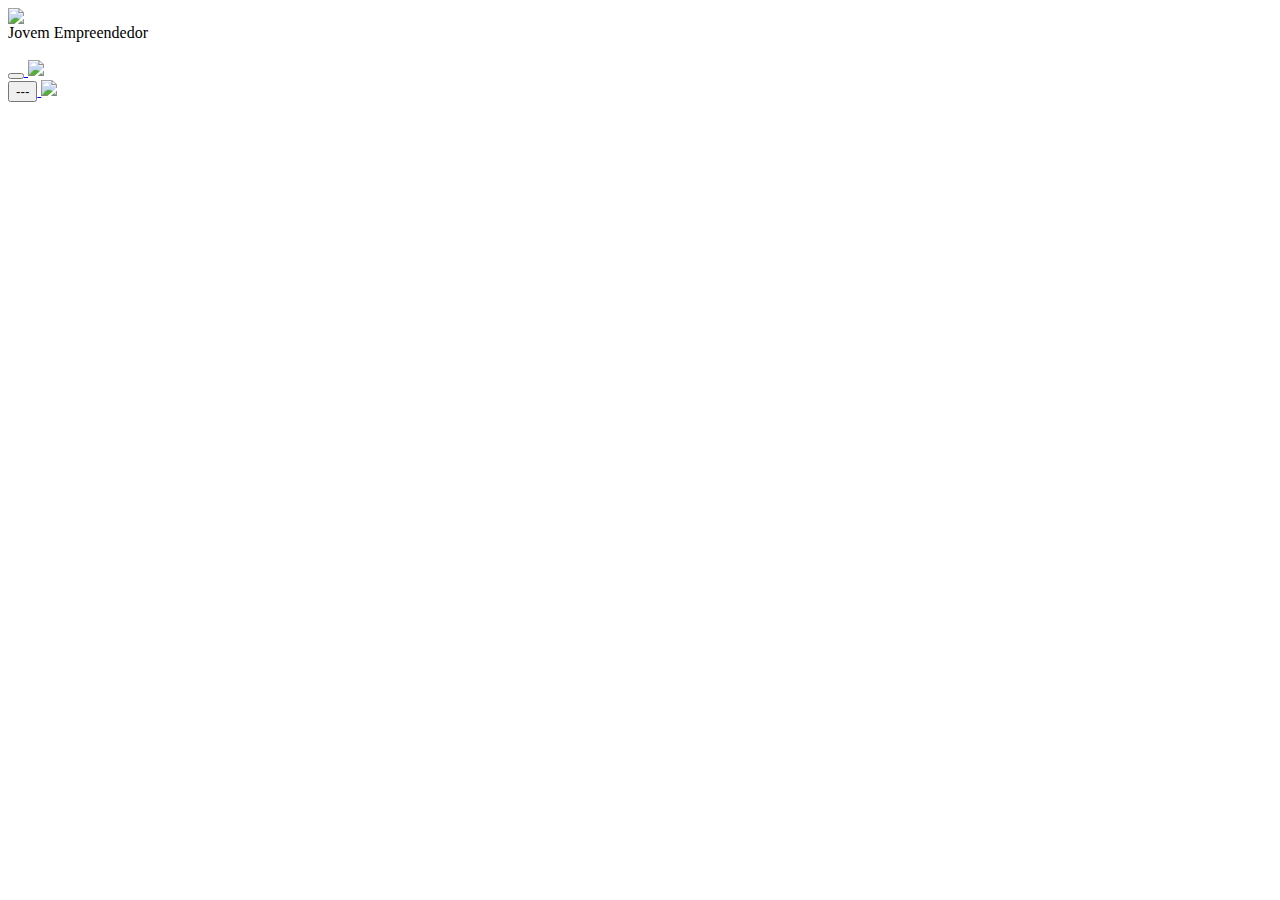
==== commit e0556f0f: "Add files via upload" ====
--- a/index.html
+++ b/index.html
@@ -3,7 +3,6 @@
 <head>
 <meta charset="UTF-8">
 <meta nome="viewport" content="width=device-width, initial scale=1">
-<link rel="stylesheet" href="main.css">
 <link rel="scriptsheet" href="script.js">
   <link rel="stylesheet" href="https://www.w3schools.com/w3css/3/w3.css">
   <link rel="stylesheet" href="https://cdnjs.cloudflare.com/ajax/libs/font-awesome/4.6.3/css/font-awesome.min.css">
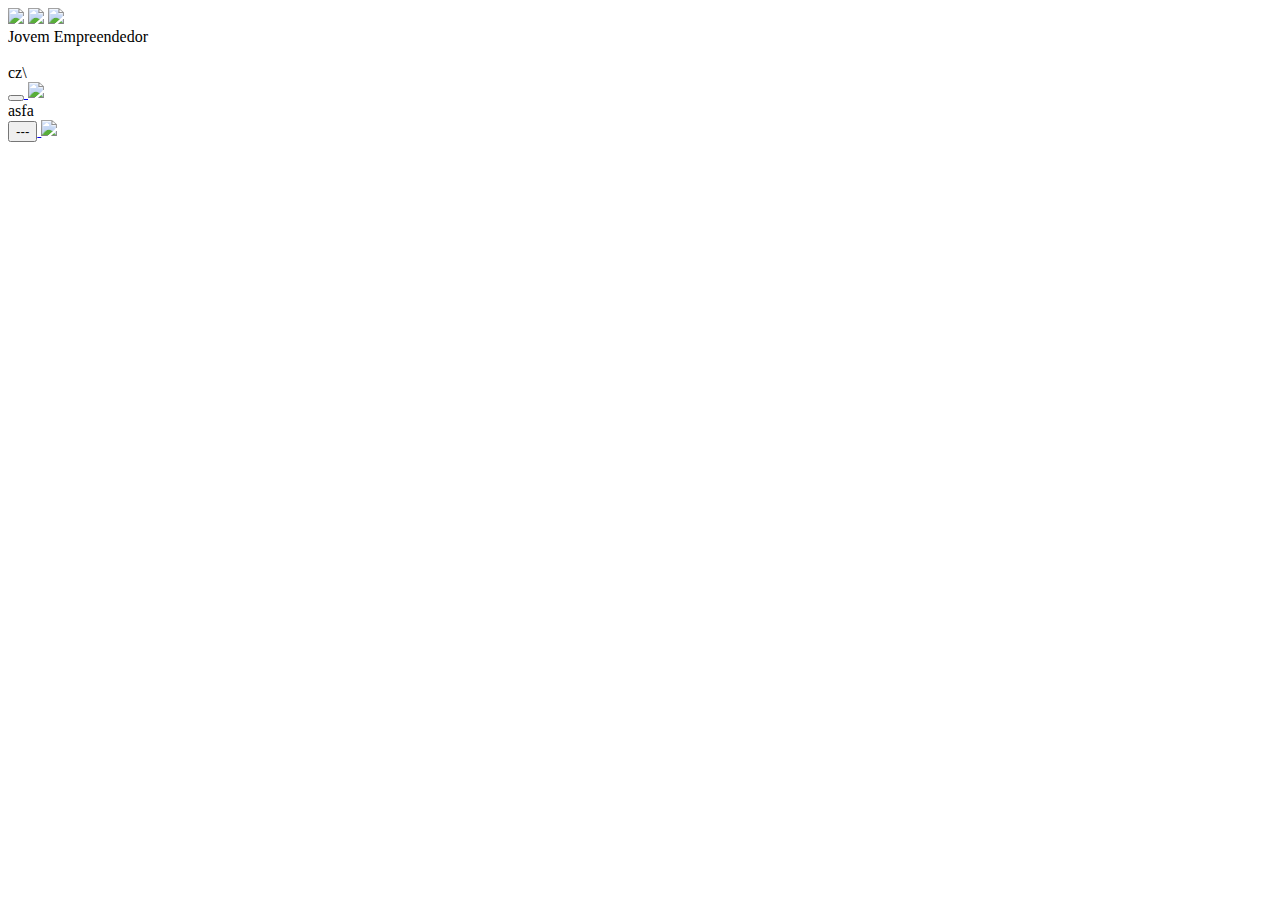
==== commit 20d3453c: "Add files via upload" ====
--- a/index.html
+++ b/index.html
@@ -21,18 +21,18 @@
 		<img src="src/text1.png" alt="" id="textbox1" class="textbox">
 		<img src="src/text2.png" alt="" id="textbox2" class="textbox">
 		<img src="src/text3.png" alt="" id="textbox3" class="textbox">
-	</div>
+	</div>cz\
 	<div id="page3">	
 		<a href="https://forms.gle/k9pA5YSjfwDu7pjx6"><button id="insc"> </BUTTON>
 		</a>
 		<img src="src/bigtext.png" id="bigtextbox">
-	</div>
+	</div>asfa
 	<div id="page4">
 	<a href="https://forms.gle/ik1nwFAZx5Fnaccj7"><button id="feedbutton"> --- </button>
 	</a>
 	<img src="src/questionario.png" id="feedback">
 	</div>
-	<script>
+	<script>sad
 	let slideIndex = 0;
 showSlides();
 
